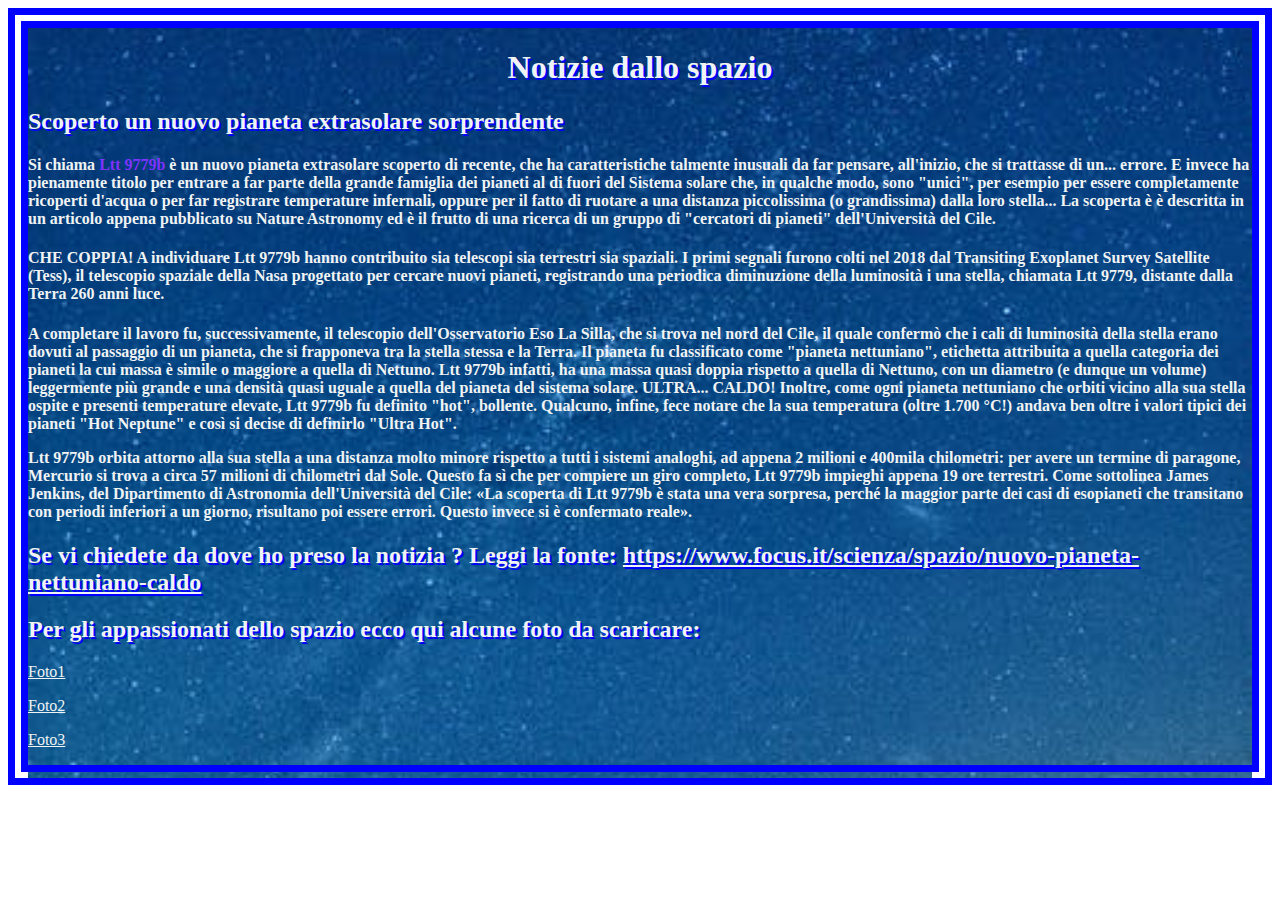
==== Blog.html @ 9e480758 "created text file" ====
<!doctype html>
<html lang="it">
<style>
#example1 {
  border: 20px double blue;
  background: url(foto5.jpeg);
  background-repeat: no-repeat;
  background-size: cover;
}
</style>
<style >
h1,h2 {
  text-shadow: 2px 2px blue;
}
</style>
 
<head>
<title> Notizie dallo spazio </title>
</head>
<body>
 
<div id="example1">

<h1 style="color:#F0F3F4; text-align:center;" > Notizie dallo spazio</h1>
<h2 style="color:#F0F3F4">Scoperto un nuovo pianeta extrasolare sorprendente</h2>

<p> 
<h4 style="color:#F0F3F4">
Si chiama <FONT COLOR= "#7E33FF"> Ltt 9779b </FONT
<h4 style="color:#F0F3F4"> è un nuovo pianeta extrasolare scoperto di recente, che ha caratteristiche talmente inusuali da far pensare, all'inizio,
 che si trattasse di un... errore. E invece ha pienamente titolo per entrare a far parte della grande famiglia dei pianeti al di fuori del Sistema solare che,
 in qualche modo, sono "unici", per esempio per essere completamente ricoperti d'acqua o per far registrare temperature infernali,
 oppure per il fatto di ruotare a una distanza piccolissima (o grandissima) dalla loro stella... 
 La scoperta è è descritta in un articolo appena pubblicato su Nature Astronomy ed è il frutto di una ricerca di un gruppo di "cercatori di pianeti" dell'Università del Cile. 
<p> <h4 style="color:#F0F3F4">CHE COPPIA! A individuare Ltt 9779b hanno contribuito sia telescopi sia terrestri sia spaziali. I primi segnali furono colti nel 2018 dal Transiting Exoplanet Survey Satellite (Tess), il telescopio spaziale della Nasa progettato per cercare nuovi pianeti, registrando una periodica diminuzione della luminosità i una stella, chiamata Ltt 9779, distante dalla Terra 260 anni luce.</p>
</h4>
</p>
<p> <h4 style="color:#F0F3F4">
 A completare il lavoro fu,  successivamente, il telescopio dell'Osservatorio Eso La Silla, che si trova nel nord del Cile, il quale confermò che i cali di luminosità della stella erano dovuti al passaggio di un pianeta, che si frapponeva tra la stella stessa e la Terra. Il pianeta fu classificato come "pianeta nettuniano", etichetta attribuita a quella categoria dei pianeti la cui massa è simile o maggiore a quella di Nettuno. Ltt 9779b infatti, ha una massa quasi doppia rispetto a quella di Nettuno, con un diametro (e dunque un volume) leggermente più grande e una densità quasi uguale a quella del pianeta del sistema solare.
 ULTRA... CALDO! Inoltre, come ogni pianeta nettuniano che orbiti vicino alla sua stella ospite e presenti temperature elevate, Ltt 9779b fu definito "hot", bollente. Qualcuno, infine, fece notare che la sua temperatura (oltre 1.700 °C!) andava ben oltre i valori tipici dei pianeti "Hot Neptune" e così si decise di definirlo "Ultra Hot".
</p>
 
<p>
Ltt 9779b orbita attorno alla sua stella a una distanza molto minore rispetto a tutti i sistemi analoghi, ad appena 2 milioni e 400mila chilometri: per avere un termine di paragone, Mercurio si trova a circa 57 milioni di chilometri dal Sole. Questo fa sì che per compiere un giro completo, Ltt 9779b impieghi appena 19 ore terrestri. Come sottolinea James Jenkins, del Dipartimento di Astronomia dell'Università del Cile: «La scoperta di Ltt 9779b è stata una vera sorpresa, perché la maggior parte dei casi di esopianeti che transitano con periodi inferiori a un giorno, risultano poi essere errori. Questo invece si è confermato reale».

</h4></p> 

<nav>
<h2 style="color:#F0F3F4">Se vi chiedete da dove ho preso la notizia ? Leggi la fonte:
 <a   style="color:#F0F3F4" href= "http://www.focus.it"> https://www.focus.it/scienza/spazio/nuovo-pianeta-nettuniano-caldo </a>
<h2 style="color:#F0F3F4" > Per gli appassionati dello spazio ecco qui alcune foto da scaricare:</h1>

<p> <a  style="color:#F0F3F4" href="foto1.jpg">Foto1 </a> </p>
<p> <a style="color:#F0F3F4" href="foto2.jpg">Foto2 </a> </p>
<p> <a style="color:#F0F3F4" href="foto3.jpg">Foto3 </a> </p>
</nav>


</body>
</html>
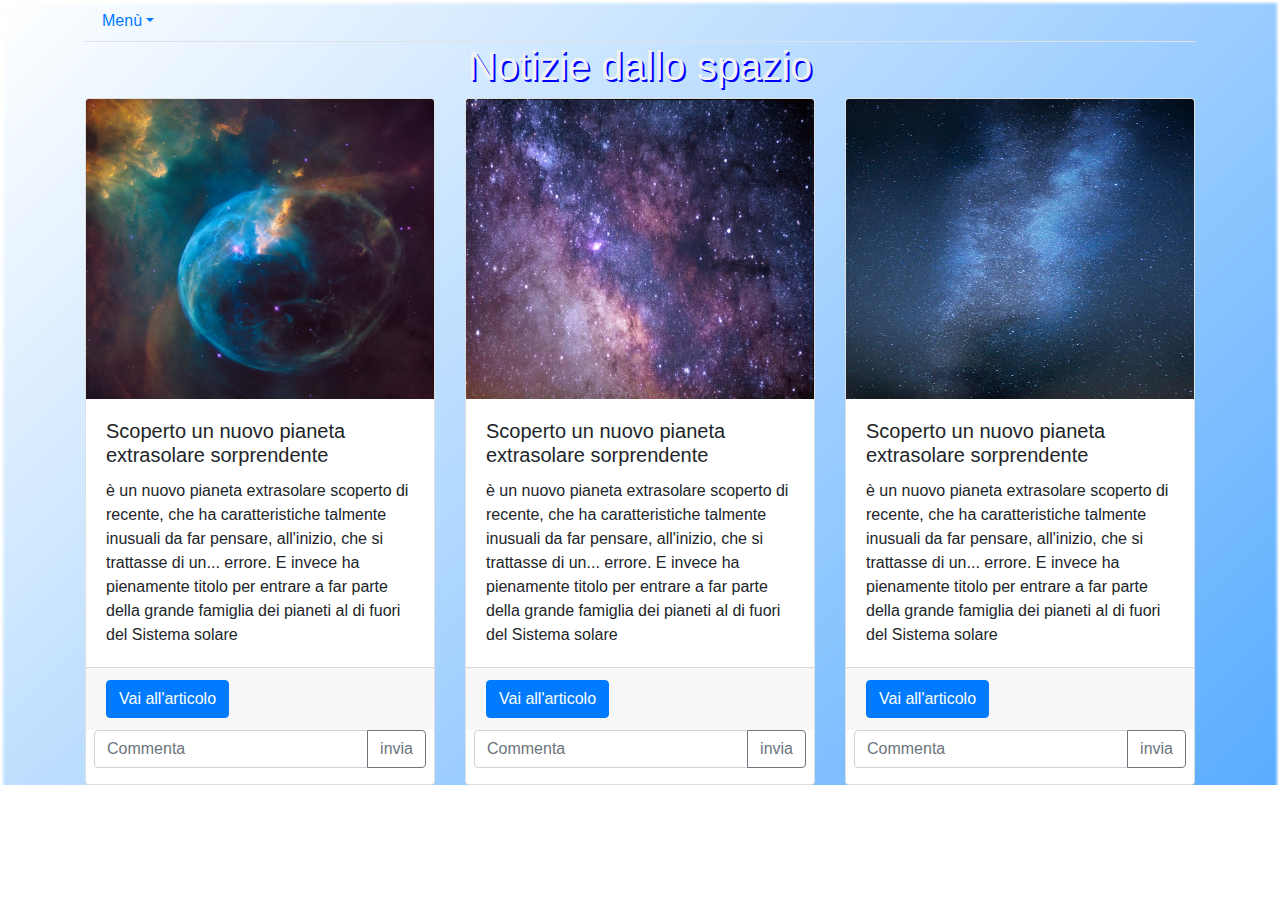
==== commit 6844808c: "created text file" ====
--- a/Blog.html
+++ b/Blog.html
@@ -1,62 +1,152 @@
 <!doctype html>
 <html lang="it">
-<style>
-#example1 {
-  border: 20px double blue;
-  background: url(foto5.jpeg);
-  background-repeat: no-repeat;
-  background-size: cover;
-}
-</style>
+
 <style >
 h1,h2 {
   text-shadow: 2px 2px blue;
 }
 </style>
- 
+<style>
+#sfondo {
+background: url("sfondo.png");
+background-repeat: no-repeat;
+background-position: 0 0;
+-moz-background-size: cover;
+-webkit-background-size: cover;
+background-size: cover;
+}
+</style>
 <head>
-<title> Notizie dallo spazio </title>
+
+	<meta name="viewport" content="width=device-width, initial-scale=1">
+	<link rel="stylesheet" href="https://maxcdn.bootstrapcdn.com/bootstrap/4.0.0/css/bootstrap.min.css" integrity="sha384-Gn5384xqQ1aoWXA+058RXPxPg6fy4IWvTNh0E263XmFcJlSAwiGgFAW/dAiS6JXm" crossorigin="anonymous">
 </head>
-<body>
- 
-<div id="example1">
 
+<body >
+<div id="sfondo">
+<div class="container">
+<ul class="nav nav-tabs">
+  <li class="nav-item dropdown" color="blue" >
+    <a class="nav-link dropdown-toggle" data-toggle="dropdown" href="#" role="button" aria-haspopup="true" aria-expanded="false">Menù</a>
+	<div class="dropdown-menu" >
+      <a class="dropdown-item" href="Blog.html" >Home</a>
+      <a class="dropdown-item" href="pagina1.html">Articolo1</a>
+      <a class="dropdown-item" href="#">Articolo2</a>
+	  <a class="dropdown-item" href="#">Articolo3</a>
+      
+    </div>
+  </li>
+</ul>
 <h1 style="color:#F0F3F4; text-align:center;" > Notizie dallo spazio</h1>
-<h2 style="color:#F0F3F4">Scoperto un nuovo pianeta extrasolare sorprendente</h2>
 
-<p> 
-<h4 style="color:#F0F3F4">
-Si chiama <FONT COLOR= "#7E33FF"> Ltt 9779b </FONT
-<h4 style="color:#F0F3F4"> è un nuovo pianeta extrasolare scoperto di recente, che ha caratteristiche talmente inusuali da far pensare, all'inizio,
- che si trattasse di un... errore. E invece ha pienamente titolo per entrare a far parte della grande famiglia dei pianeti al di fuori del Sistema solare che,
- in qualche modo, sono "unici", per esempio per essere completamente ricoperti d'acqua o per far registrare temperature infernali,
- oppure per il fatto di ruotare a una distanza piccolissima (o grandissima) dalla loro stella... 
- La scoperta è è descritta in un articolo appena pubblicato su Nature Astronomy ed è il frutto di una ricerca di un gruppo di "cercatori di pianeti" dell'Università del Cile. 
-<p> <h4 style="color:#F0F3F4">CHE COPPIA! A individuare Ltt 9779b hanno contribuito sia telescopi sia terrestri sia spaziali. I primi segnali furono colti nel 2018 dal Transiting Exoplanet Survey Satellite (Tess), il telescopio spaziale della Nasa progettato per cercare nuovi pianeti, registrando una periodica diminuzione della luminosità i una stella, chiamata Ltt 9779, distante dalla Terra 260 anni luce.</p>
-</h4>
-</p>
-<p> <h4 style="color:#F0F3F4">
- A completare il lavoro fu,  successivamente, il telescopio dell'Osservatorio Eso La Silla, che si trova nel nord del Cile, il quale confermò che i cali di luminosità della stella erano dovuti al passaggio di un pianeta, che si frapponeva tra la stella stessa e la Terra. Il pianeta fu classificato come "pianeta nettuniano", etichetta attribuita a quella categoria dei pianeti la cui massa è simile o maggiore a quella di Nettuno. Ltt 9779b infatti, ha una massa quasi doppia rispetto a quella di Nettuno, con un diametro (e dunque un volume) leggermente più grande e una densità quasi uguale a quella del pianeta del sistema solare.
- ULTRA... CALDO! Inoltre, come ogni pianeta nettuniano che orbiti vicino alla sua stella ospite e presenti temperature elevate, Ltt 9779b fu definito "hot", bollente. Qualcuno, infine, fece notare che la sua temperatura (oltre 1.700 °C!) andava ben oltre i valori tipici dei pianeti "Hot Neptune" e così si decise di definirlo "Ultra Hot".
-</p>
- 
-<p>
-Ltt 9779b orbita attorno alla sua stella a una distanza molto minore rispetto a tutti i sistemi analoghi, ad appena 2 milioni e 400mila chilometri: per avere un termine di paragone, Mercurio si trova a circa 57 milioni di chilometri dal Sole. Questo fa sì che per compiere un giro completo, Ltt 9779b impieghi appena 19 ore terrestri. Come sottolinea James Jenkins, del Dipartimento di Astronomia dell'Università del Cile: «La scoperta di Ltt 9779b è stata una vera sorpresa, perché la maggior parte dei casi di esopianeti che transitano con periodi inferiori a un giorno, risultano poi essere errori. Questo invece si è confermato reale».
 
-</h4></p> 
 
-<nav>
-<h2 style="color:#F0F3F4">Se vi chiedete da dove ho preso la notizia ? Leggi la fonte:
- <a   style="color:#F0F3F4" href= "http://www.focus.it"> https://www.focus.it/scienza/spazio/nuovo-pianeta-nettuniano-caldo </a>
-<h2 style="color:#F0F3F4" > Per gli appassionati dello spazio ecco qui alcune foto da scaricare:</h1>
 
-<p> <a  style="color:#F0F3F4" href="foto1.jpg">Foto1 </a> </p>
-<p> <a style="color:#F0F3F4" href="foto2.jpg">Foto2 </a> </p>
-<p> <a style="color:#F0F3F4" href="foto3.jpg">Foto3 </a> </p>
-</nav>
+
+
+<div class="card-deck"  >
+ <div class="card" style="width: 18rem;">
+<img class="card-img-top" src="foto1.jpg " width="400"  height ="300" alt="Card image cap">
+    <div class="card-body">
+      <h5 class="card-title">Scoperto un nuovo pianeta extrasolare sorprendente</h5>
+      <p class="card-text"> è un nuovo pianeta extrasolare scoperto di recente, che ha caratteristiche talmente inusuali da far pensare, all'inizio,
+ che si trattasse di un... errore. E invece ha pienamente titolo per entrare a far parte della grande famiglia dei pianeti al di fuori del Sistema solare </p>
+    </div>
+    <div class="card-footer">
+       <a href="pagina1.html" class="btn btn-primary">Vai all'articolo</a>
+    </div>
+	<footer class="px-2">
+                        <div class="input-group mb-3">
+
+                            <input type="text" class="form-control comment-text" 
+                            placeholder="Commenta" 
+                            aria-label="Commenta" 
+                            aria-describedby="basic-addon2">
+                            <div class="input-group-append">
+                              <button class="btn btn-outline-secondary send-comment" type="button">invia</button>
+                            </div>
+                          </div>
+
+                          <ul class="list-group list-group-flush comments-container">
+                                <!-- add dinamically 
+                                <li class="list-group-item">Comment text</li>
+    
+                                -->
+                          </ul>
+
+                    </footer>
+  </div>
+
+ <div class="card" style="width: 18rem;">  
+    <img class="card-img-top" src="foto2.jpg" width="400"  height ="300" alt="Card image cap">
+    <div class="card-body">
+      <h5 class="card-title">Scoperto un nuovo pianeta extrasolare sorprendente</h5>
+      <p class="card-text"> è un nuovo pianeta extrasolare scoperto di recente, che ha caratteristiche talmente inusuali da far pensare, all'inizio,
+ che si trattasse di un... errore. E invece ha pienamente titolo per entrare a far parte della grande famiglia dei pianeti al di fuori del Sistema solare </p>
+    </div>
+    <div class="card-footer">
+       <a href="#" class="btn btn-primary">Vai all'articolo</a>
+    </div>
+	<footer class="px-2">
+                        <div class="input-group mb-3">
+
+                            <input type="text" class="form-control comment-text" 
+                            placeholder="Commenta" 
+                            aria-label="Commenta" 
+                            aria-describedby="basic-addon2">
+                            <div class="input-group-append">
+                              <button class="btn btn-outline-secondary send-comment" type="button">invia</button>
+                            </div>
+                          </div>
+
+                          <ul class="list-group list-group-flush comments-container">
+                                <!-- add dinamically 
+                                <li class="list-group-item">Comment text</li>
+    
+                                -->
+                          </ul>
+
+                    </footer>
+  </div>
+  
+ <div class="card" style="width: 18rem;">
+    <img class="card-img-top" src="foto3.jpg"width="400"  height ="300" alt="Card image cap">
+    <div class="card-body">
+      <h5 class="card-title">Scoperto un nuovo pianeta extrasolare sorprendente</h5>
+      <p class="card-text"> è un nuovo pianeta extrasolare scoperto di recente, che ha caratteristiche talmente inusuali da far pensare, all'inizio,
+ che si trattasse di un... errore. E invece ha pienamente titolo per entrare a far parte della grande famiglia dei pianeti al di fuori del Sistema solare </p>
+    </div>
+    <div class="card-footer">
+      <a href="#" class="btn btn-primary">Vai all'articolo</a>
+    </div>
+	<footer class="px-2">
+                        <div class="input-group mb-3">
+
+                            <input type="text" class="form-control comment-text" 
+                            placeholder="Commenta" 
+                            aria-label="Commenta" 
+                            aria-describedby="basic-addon2">
+                            <div class="input-group-append">
+                              <button class="btn btn-outline-secondary send-comment" type="button">invia</button>
+                            </div>
+                          </div>
+
+                          <ul class="list-group list-group-flush comments-container">
+                               
+                          </ul>
+
+                    </footer>
+  </div>
+</div>
+</div>
+
+</div>
+
+<script src="https://code.jquery.com/jquery-3.2.1.slim.min.js" integrity="sha384-KJ3o2DKtIkvYIK3UENzmM7KCkRr/rE9/Qpg6aAZGJwFDMVNA/GpGFF93hXpG5KkN" crossorigin="anonymous"></script>
+<script src="https://cdnjs.cloudflare.com/ajax/libs/popper.js/1.12.9/umd/popper.min.js" integrity="sha384-ApNbgh9B+Y1QKtv3Rn7W3mgPxhU9K/ScQsAP7hUibX39j7fakFPskvXusvfa0b4Q" crossorigin="anonymous"></script>
+<script src="https://maxcdn.bootstrapcdn.com/bootstrap/4.0.0/js/bootstrap.min.js" integrity="sha384-JZR6Spejh4U02d8jOt6vLEHfe/JQGiRRSQQxSfFWpi1MquVdAyjUar5+76PVCmYl" crossorigin="anonymous"></script>
+ <script src="main.js"></script>    
 
 
 </body>
-</html>
-
-
+</html>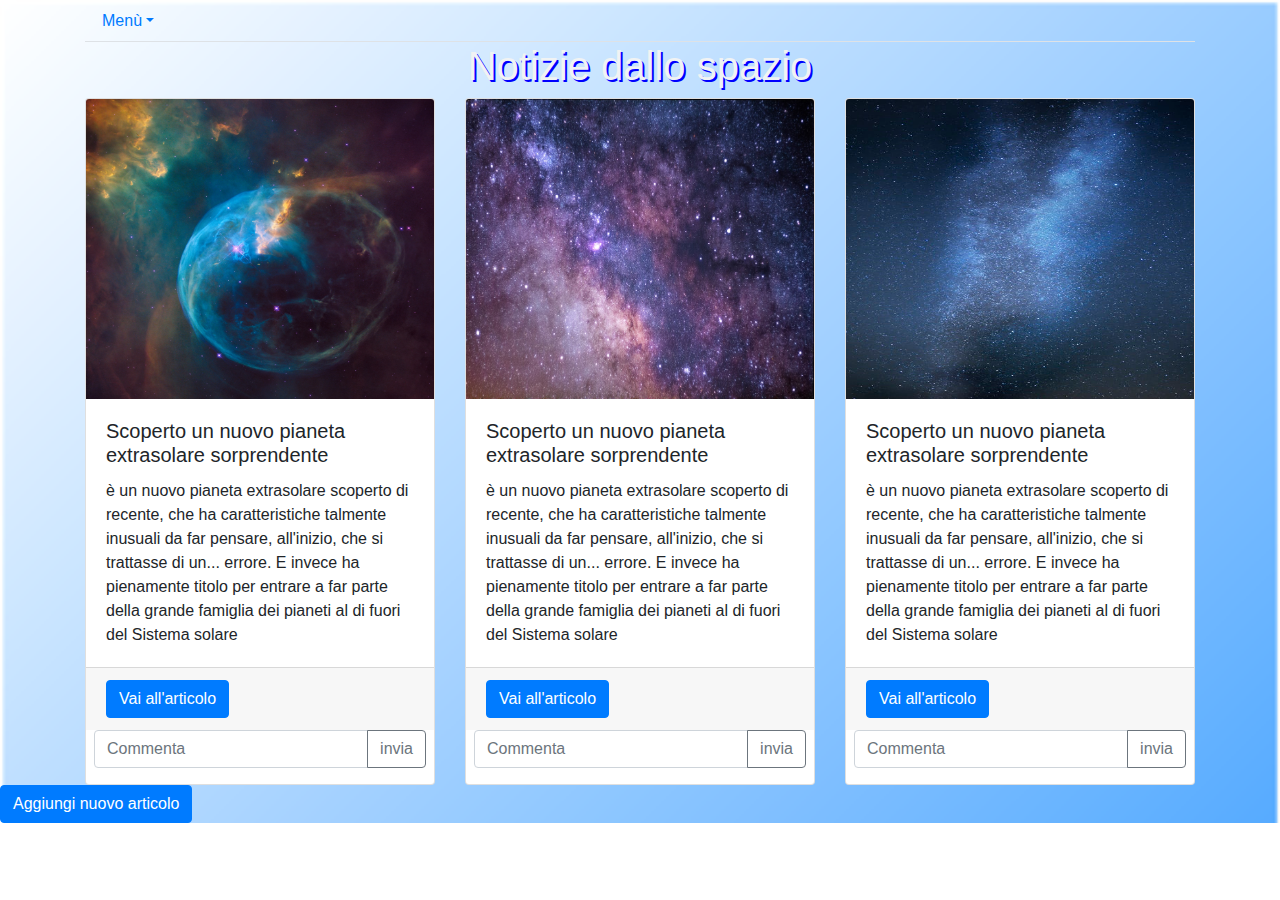
==== commit 4c0350de: "created text file" ====
--- a/Blog.html
+++ b/Blog.html
@@ -39,11 +39,6 @@
 </ul>
 <h1 style="color:#F0F3F4; text-align:center;" > Notizie dallo spazio</h1>
 
-
-
-
-
-
 <div class="card-deck"  >
  <div class="card" style="width: 18rem;">
 <img class="card-img-top" src="foto1.jpg " width="400"  height ="300" alt="Card image cap">
@@ -140,6 +135,70 @@
 </div>
 </div>
 
+
+<button type="button" class="btn btn-primary" data-toggle="modal" data-target="#exampleModal" data-whatever="@mdo">Aggiungi nuovo articolo</button>
+
+<div class="modal fade" id="exampleModal" tabindex="-1" role="dialog" aria-labelledby="exampleModalLabel" aria-hidden="true">
+  <div class="modal-dialog" role="document">
+    <div class="modal-content">
+      <div class="modal-header">
+        <h5 class="modal-title" id="exampleModalLabel"  >scrivi un nuovo articolo</h5>
+        </button>
+      </div>
+      <div class="modal-body">
+        <form>
+          <div class="form-group">
+            <label for="message-text" class="col-form-label title-text" > titolo</label>
+             <textarea class="form-control" id="message-text"></textarea>
+          </div>
+          <div class="form-group">
+            <label for="message-text" class="col-form-label article-text">Corpo del testo</label>
+            <textarea class="form-control" id="message-text"></textarea>
+          </div>
+        </form>
+      </div>
+      <div class="modal-footer">
+	   <div class="input-group mb-3">
+
+                            <input type="text" class="form-control comment-text" 
+                            placeholder="Commenta" 
+                            aria-label="Commenta" 
+                            aria-describedby="basic-addon2">
+                            <div class="input-group-append">
+                              <button type="button" class="btn btn-secondary" data-dismiss="modal">chiudi</button>
+						<button type="button" class="btn btn-primary ">salva</button>
+                            </div>
+                          </div>
+
+                          <ul class="list-group list-group-flush comments-container">
+                                <!-- add dinamically 
+                                <li class="list-group-item">Comment text</li>
+    
+                                -->
+                          </ul>
+
+                    </footer>
+	  
+	  
+	  
+      
+    
+</div>
+</div>
+</div>
+</div>
+
+
+
+
+
+
+
+
+
+
+
+
 </div>
 
 <script src="https://code.jquery.com/jquery-3.2.1.slim.min.js" integrity="sha384-KJ3o2DKtIkvYIK3UENzmM7KCkRr/rE9/Qpg6aAZGJwFDMVNA/GpGFF93hXpG5KkN" crossorigin="anonymous"></script>
@@ -148,5 +207,6 @@
  <script src="main.js"></script>    
 
 
+
 </body>
 </html>